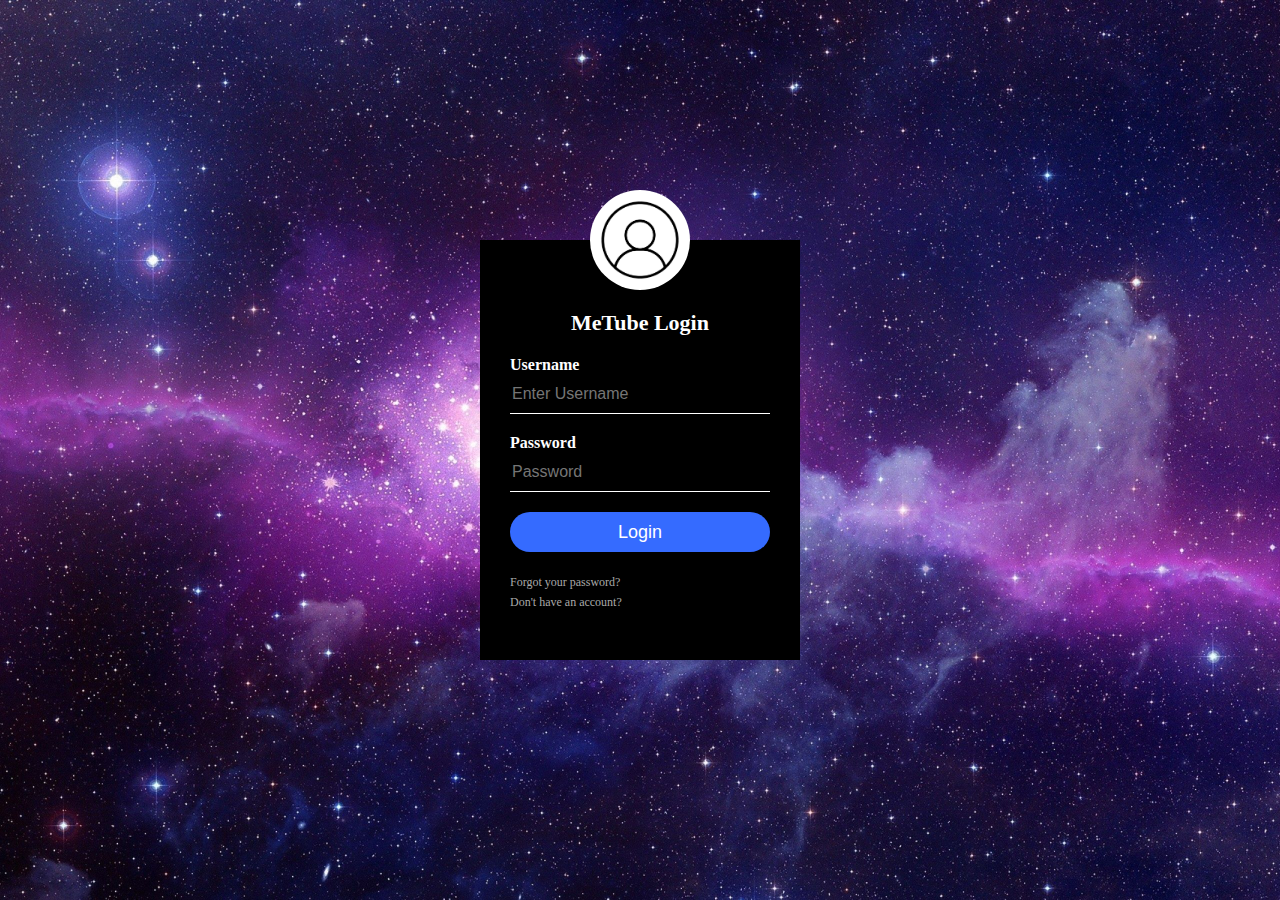
==== index.html @ cf155a30 "commit with all files 2/22/2022 11:39 pm" ====
<html>
<head>
<title>Login Page Design</title>
    <link rel="stylesheet" type="text/css" href="index-style.css">
<body>
    <div class="loginbox">
    <img src="profile-icon.jpg" class="avatar">
        <h1>MeTube Login</h1>
        <form>
            <p>Username</p>
            <input type="text" name="" placeholder="Enter Username">
            <p>Password</p>
            <input type="text" name="" placeholder="Password">
            <input type="submit" name="" value="Login">
            <a href="#">Forgot your password?</a><br>
            <a href="#">Don't have an account?</a>
        </form>
    </div>

</body>
</head>
</html>
---- index-style.css ----
body {
    margin: 0; 
    padding: 0;
    background: url(galaxy-background.jpg);
    background-size: cover;
    background-position: center;
    font-family: sans-seriff;
}

.loginbox {
    width: 320px;
    height: 420px;
    background: #000;
    color: #fff; 
    top: 50%;
    left: 50%;
    position: absolute;
    transform: translate(-50%,-50%);
    box-sizing: border-box;
    padding: 70px 30px;
}

.avatar {
    width: 100px; 
    height: 100px;
    border-radius: 50%;
    position: absolute;
    top: -50px;
    left: calc(50% - 50px);
}

h1 {
    margin: 0;
    padding: 0 0 20px;
    text-align: center;
    font-size: 22px;
}

.loginbox p{
    margin: 0; 
    padding: 0;
    font-weight: bold;
}

.loginbox input{
    width: 100%;
    margin-bottom: 20px;
}

.loginbox input[type="text"], input[type="password"]
{
    border: none;
    border-bottom: 1px solid #fff;
    background: transparent;
    outline: none;
    height: 40px;
    color: #fff;
    font-size: 16px;
}

.loginbox input[type="submit"]
{
    border: none;
    outline: none;
    height: 40px;
    background: #356bff;
    color: #fff;
    font-size: 18px;
    border-radius: 20px;
}

/* this highlights the login button yellow on hover */
.loginbox input[type="submit"]:hover
{
    cursor: pointer;
    background: #1e53e6;
    color: rgb(199, 199, 199);
}

.loginbox a{
    text-decoration: none;
    font-size: 12px;
    line-height: 20px;
    color: darkgrey;
}

.loginbox a:hover
{
    color: ffc107;
}
}
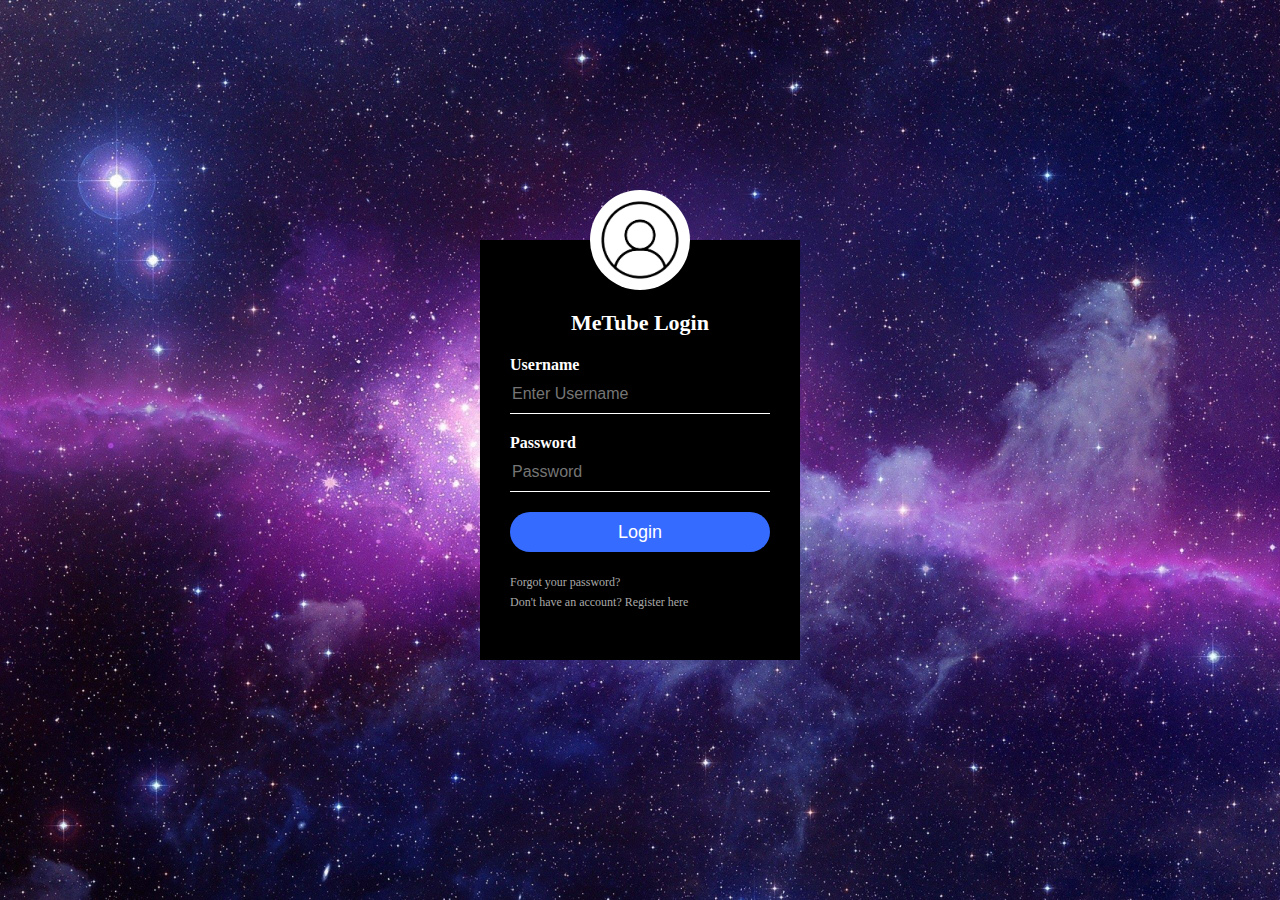
==== commit bce5ba59: "commit with all files 2/23/2022 1:31am" ====
--- a/index.html
+++ b/index.html
@@ -12,8 +12,8 @@
             <p>Password</p>
             <input type="text" name="" placeholder="Password">
             <input type="submit" name="" value="Login">
-            <a href="#">Forgot your password?</a><br>
-            <a href="#">Don't have an account?</a>
+            <a href="http://webapp.computing.clemson.edu/~rjhay/MeTube/too-bad.html?#">Forgot your password?</a><br>
+            <a href="http://webapp.computing.clemson.edu/~rjhay/MeTube/register.html?#">Don't have an account? Register here</a>
         </form>
     </div>
 
--- a/index-style.css
+++ b/index-style.css
@@ -87,5 +87,4 @@
 .loginbox a:hover
 {
     color: ffc107;
-}
 }